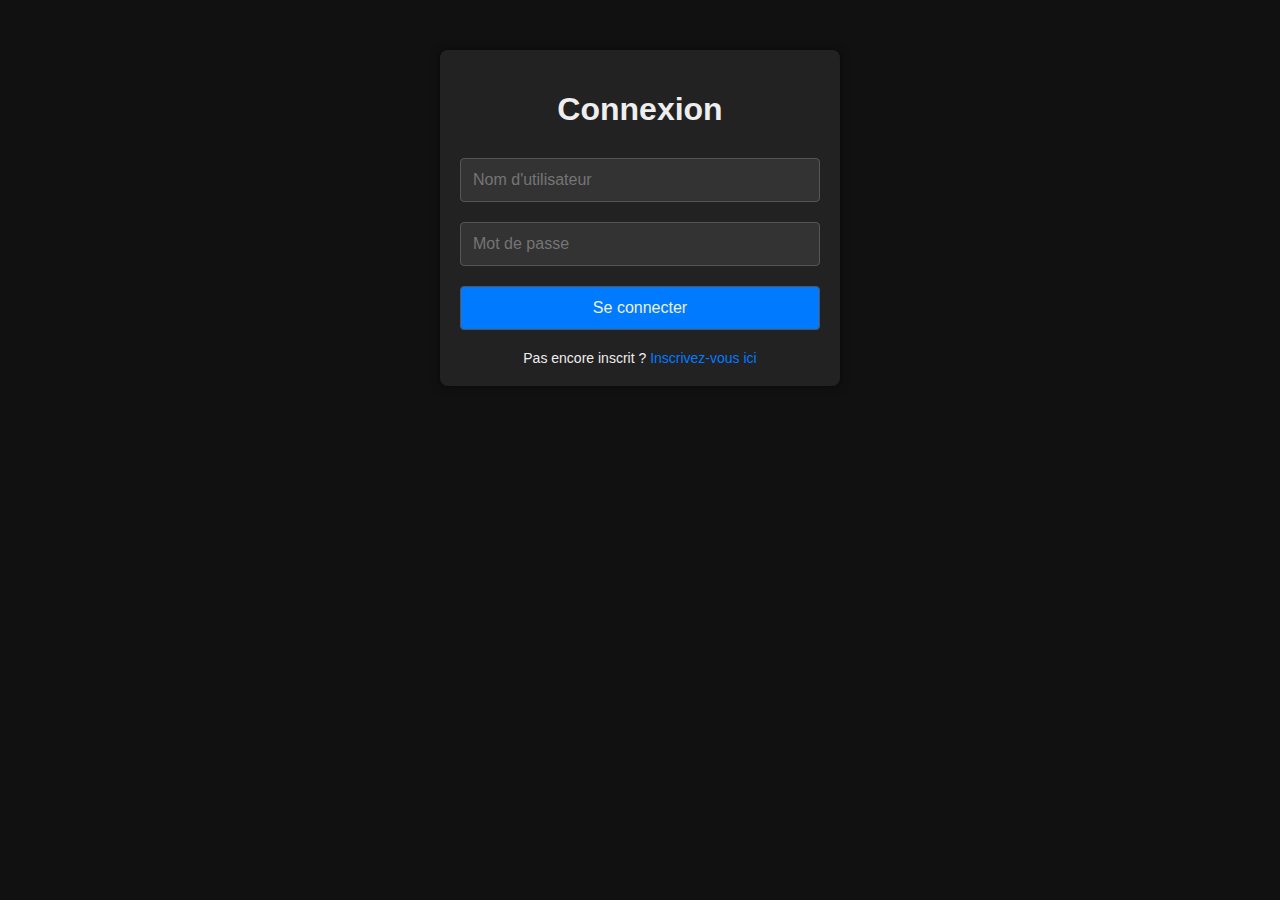
==== html/login.html @ 8c7a32f7 "Add files via upload" ====
<!DOCTYPE html>
<html lang="fr">
<head>
    <meta cha
	rset="UTF-8">
    <meta name="viewport" content="width=device-width, initial-scale=1.0">
    <link rel="stylesheet" type="text/css" href="../css/login.css">
    <title>Connexion</title>
</head>
<body>
	<main>
		<div class="container">
			<h1>Connexion</h1>
			<form id="loginForm">
				<input type="text" id="username" placeholder="Nom d'utilisateur" required /><br/>
				<input type="password" id="password" placeholder="Mot de passe" required /><br/>
				<input type="submit" value="Se connecter" /><br/>
			</form>
			<div class="error-message" id="errorMessage" style="display: none;">Nom d'utilisateur ou mot de passe incorrect.</div>
			<div class="register-link">
				Pas encore inscrit ? <a href="register.html">Inscrivez-vous ici</a>
			</div>
		</div>
	</main>
</body>
</html>
---- css/login.css ----
body {
	margin: 0;        
	padding: 0;
	font-family: Arial, sans-serif;
	background-color: #111;
	color: #eee;
}
        
.container {
	width: 35%;
	max-width: 400px;
	margin: 50px auto;
	background-color: #222;
	border-radius: 8px;
	box-shadow: 0 0 10px rgba(0, 0, 0, 0.5);
	padding: 20px;
	box-sizing: border-box;
}

h1 {
	text-align: center;
	margin-bottom: 30px;
	color: #eee;
}

input {
	width: 100%;
	padding: 12px;
	margin-bottom: 20px;
	border: 1px solid #555;
	border-radius: 4px;
	box-sizing: border-box;
	font-size: 16px;
	background-color: #333;
	color: #eee;
}

input[type="submit"] {
	background-color: #007bff;
	color: #eee;
	cursor: pointer;
}

input[type="submit"]:hover {
	background-color: #0056b3;
}

.error-message {
	text-align: center;
	color: #ff3333;
	margin-bottom: 20px;        
}

.register-link {
	text-align: center;
	font-size: 14px;
	color: #eee;
}

.register-link a {
	color: #007bff;
	text-decoration: none;
}
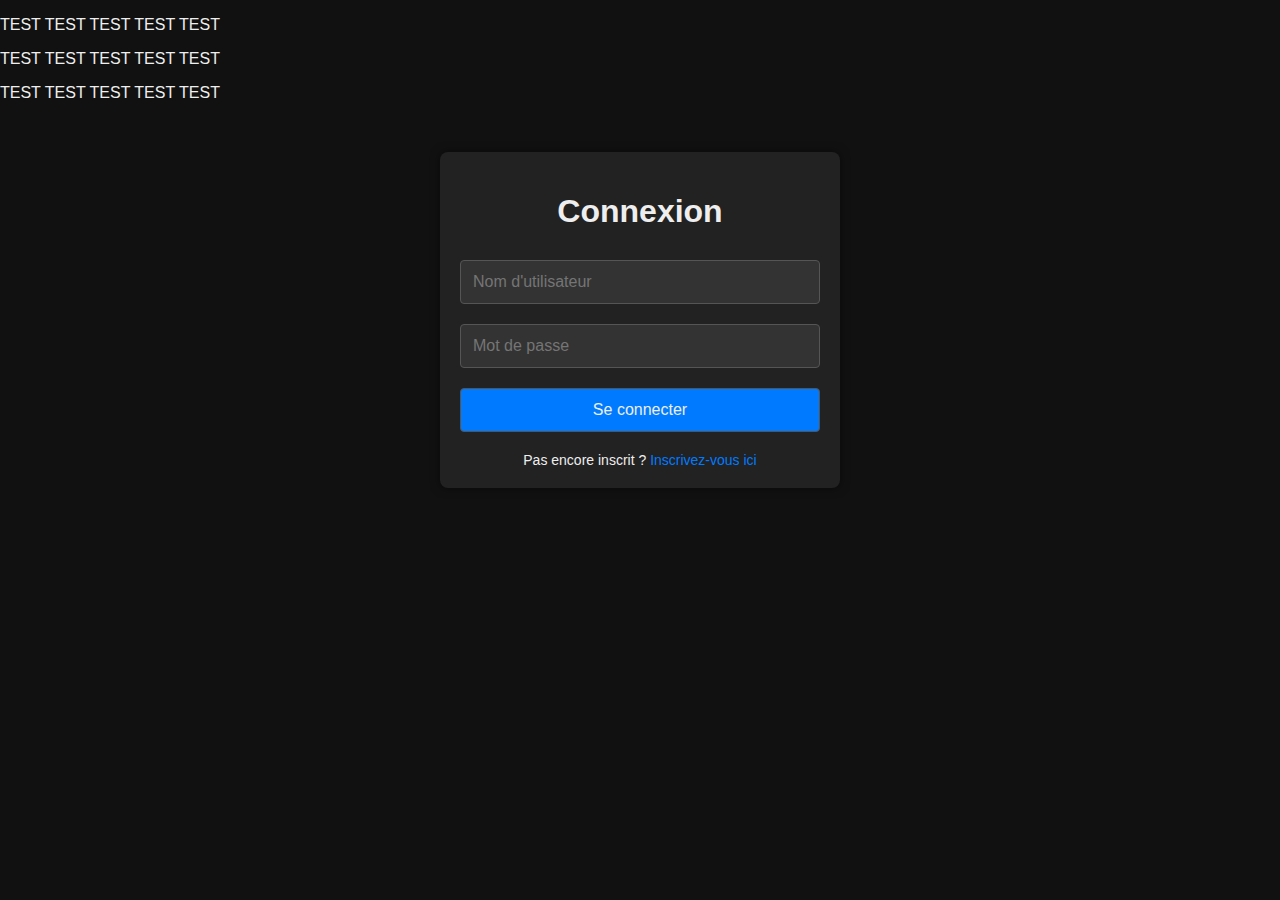
==== commit ce803fa5: "Update login.html" ====
--- a/html/login.html
+++ b/html/login.html
@@ -6,9 +6,17 @@
     <meta name="viewport" content="width=device-width, initial-scale=1.0">
     <link rel="stylesheet" type="text/css" href="../css/login.css">
     <title>Connexion</title>
+	<link rel="preconnect" href="https://fonts.googleapis.com">
+	<link rel="preconnect" href="https://fonts.gstatic.com" crossorigin>
+	<link href="https://fonts.googleapis.com/css2?family=Tektur:wght@400..900&display=swap" rel="stylesheet">
 </head>
 <body>
 	<main>
+		<div class="text-container">
+			<p class="texte">TEST TEST TEST TEST TEST </p>
+			<p class="texte">TEST TEST TEST TEST TEST </p>
+			<p class="texte">TEST TEST TEST TEST TEST </p>
+		</div>
 		<div class="container">
 			<h1>Connexion</h1>
 			<form id="loginForm">
@@ -21,6 +29,7 @@
 				Pas encore inscrit ? <a href="register.html">Inscrivez-vous ici</a>
 			</div>
 		</div>
+		<script src="../js/login.js"></script>
 	</main>
 </body>
-</html>+</html>
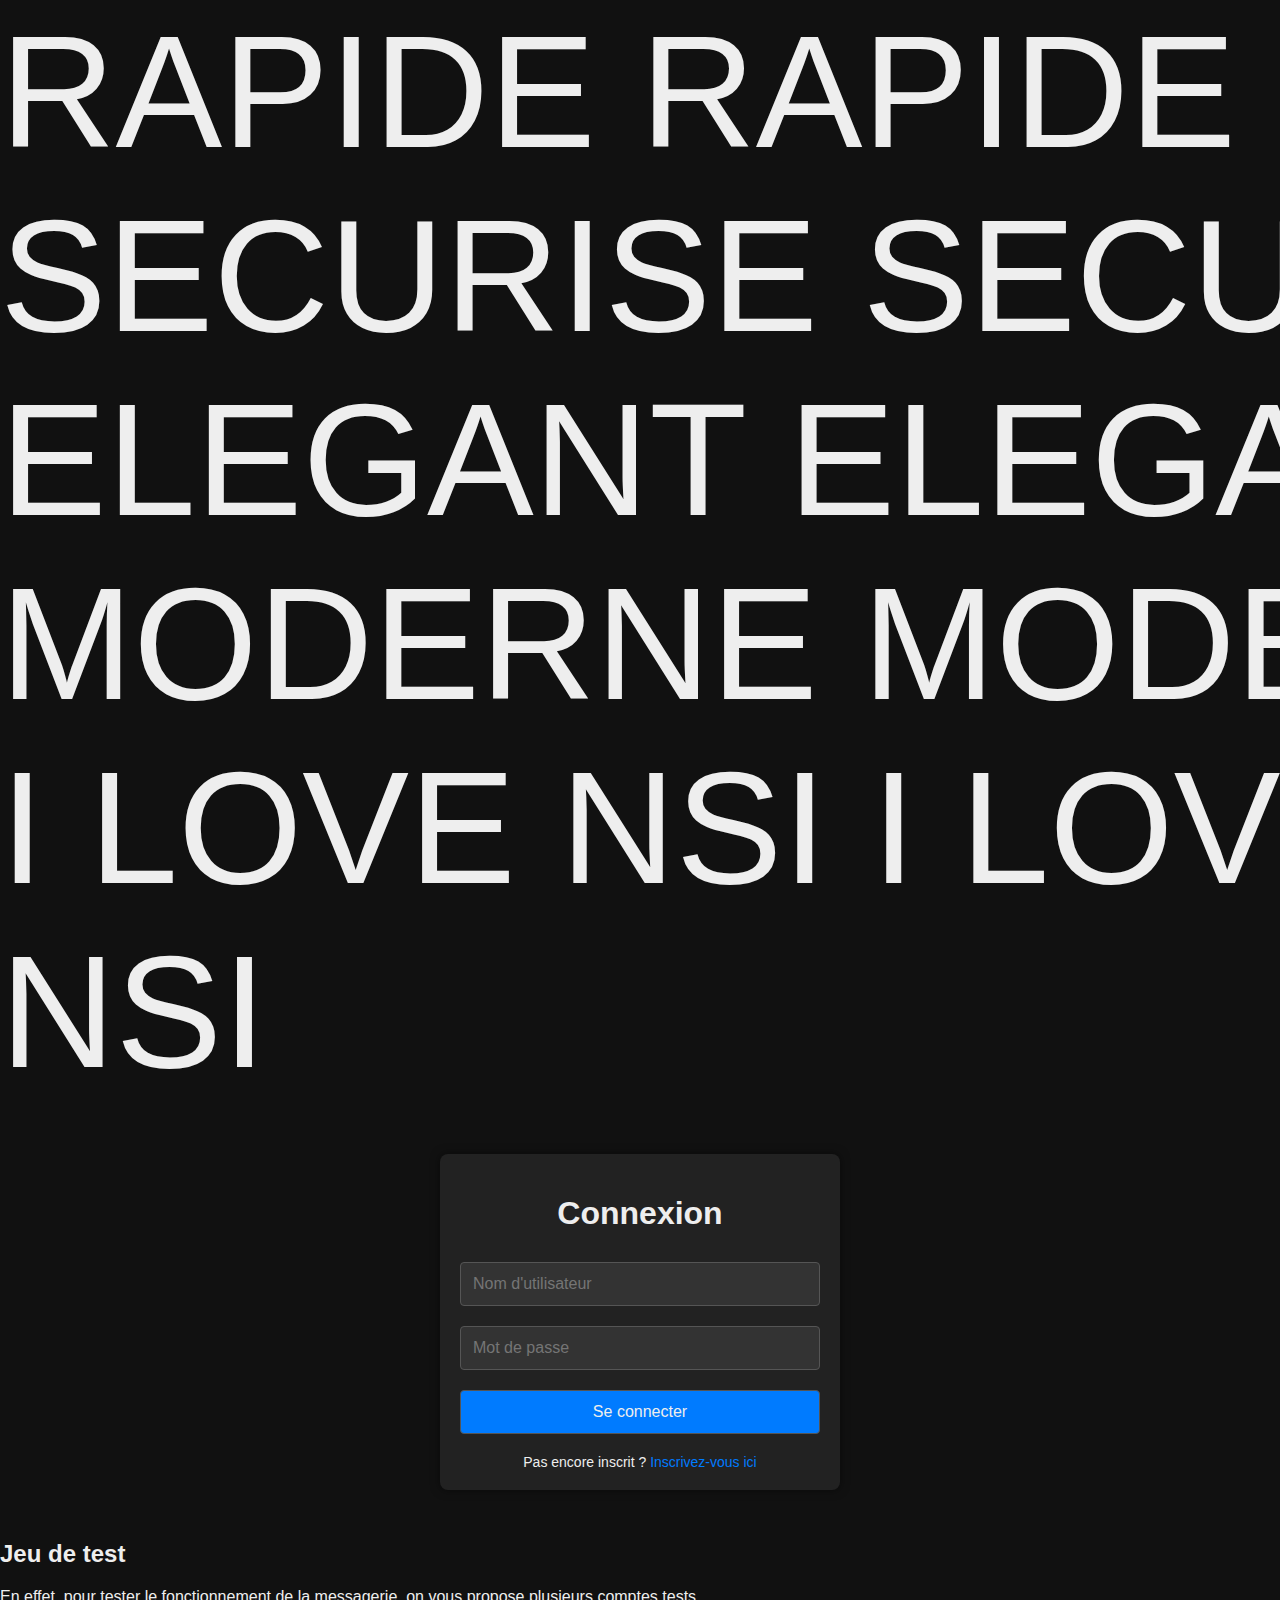
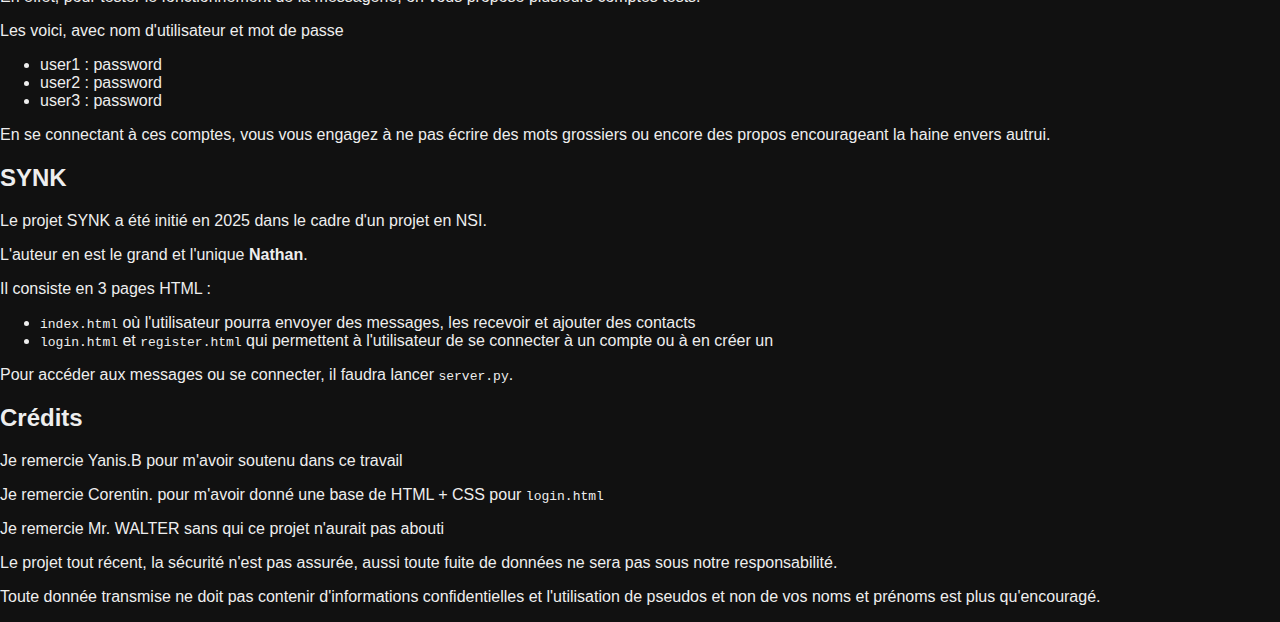
==== commit 886e8d71: "Update login.html" ====
--- a/html/login.html
+++ b/html/login.html
@@ -13,9 +13,11 @@
 <body>
 	<main>
 		<div class="text-container">
-			<p class="texte">TEST TEST TEST TEST TEST </p>
-			<p class="texte">TEST TEST TEST TEST TEST </p>
-			<p class="texte">TEST TEST TEST TEST TEST </p>
+			<p class="texte">RAPIDE RAPIDE RAPIDE </p>
+			<p class="texte">SECURISE SECURISE SECURISE </p>
+			<p class="texte">ELEGANT ELEGANT ELEGANT </p>
+			<p class="texte">MODERNE MODERNE MODERNE </p>
+			<p class="texte">I LOVE NSI I LOVE NSI I LOVE NSI </p>
 		</div>
 		<div class="container">
 			<h1>Connexion</h1>
@@ -29,7 +31,56 @@
 				Pas encore inscrit ? <a href="register.html">Inscrivez-vous ici</a>
 			</div>
 		</div>
+
+		<div class="info-container">
+			<div class="banner-title">
+				<h2>Jeu de test</h2>
+			</div>
+			<div class="description-container">
+				<p>En effet, pour tester le fonctionnement de la messagerie, on vous propose plusieurs comptes tests.</p>
+				<p>Les voici, avec <span class="username">nom d'utilisateur</span> et <span class="password">mot de passe</span></p>
+				<ul>
+					<li><span class="username">user1</span> : <span class="password">password</span></li>
+					<li><span class="username">user2</span> : <span class="password">password</span></li>
+					<li><span class="username">user3</span> : <span class="password">password</span></li>
+				</ul>
+				<p>En se connectant à ces comptes, vous vous engagez à ne pas écrire des mots grossiers ou encore des propos encourageant la haine envers autrui.</p>
+			</div>
+		</div>
+
+		<div class="info-container">
+			<div class="banner-title blue">
+				<h2>SYNK</h2>
+			</div>
+			<div class="description-container">
+				<p>Le projet SYNK a été initié en 2025 dans le cadre d'un projet en NSI.</p>
+				<p>L'auteur en est le grand et l'unique <strong>Nathan</strong>.</p>
+				<p>Il consiste en 3 pages HTML : </p>
+				<ul>
+					<li><code>index.html</code> où l'utilisateur pourra envoyer des messages, les recevoir et ajouter des contacts</li>
+					<li><code>login.html</code> et <code>register.html</code> qui permettent à l'utilisateur de se connecter à un compte ou à en créer un</li>
+				</ul>
+				<p>Pour accéder aux messages ou se connecter, il faudra lancer <code>server.py</code>.</p>
+			</div>
+		</div>
+
+		<div class="info-container hidder">
+			<div class="banner-title red">
+				<h2>Crédits</h2>
+			</div>
+			<div class="description-container">
+				<p>Je remercie Yanis.B pour m'avoir soutenu dans ce travail</p>
+				<p>Je remercie Corentin. pour m'avoir donné une base de HTML + CSS pour <code>login.html</code></p>
+				<p>Je remercie Mr. WALTER sans qui ce projet n'aurait pas abouti</p>
+			</div>
+		</div>
+
 		<script src="../js/login.js"></script>
 	</main>
+
+	<footer>
+		<p>Le projet tout récent, la sécurité n'est pas assurée, aussi toute fuite de données ne sera pas sous notre responsabilité.</p>
+		<p>Toute donnée transmise ne doit pas contenir d'informations confidentielles et l'utilisation de pseudos et non de vos noms et prénoms est plus qu'encouragé.</p>
+	</footer>
 </body>
 </html>
--- a/css/login.css
+++ b/css/login.css
@@ -4,8 +4,18 @@
 	font-family: Arial, sans-serif;
 	background-color: #111;
 	color: #eee;
+	overflow-x: hidden;
 }
-        
+ 
+.tektur-text-description {
+  font-family: "Tektur", sans-serif;
+  font-optical-sizing: auto;
+  font-weight: 800;
+  font-style: normal;
+  font-variation-settings:
+    "wdth" 100;
+}
+
 .container {
 	width: 35%;
 	max-width: 400px;
@@ -60,4 +70,17 @@
 .register-link a {
 	color: #007bff;
 	text-decoration: none;
-}+}
+
+.text-container {
+	height: auto;
+	overflow-x: hidden;
+	width: 200%;
+	font-size: 10em;
+}
+
+.text-container p {
+	width: 100%;
+	height: auto;
+	margin: 0;
+}
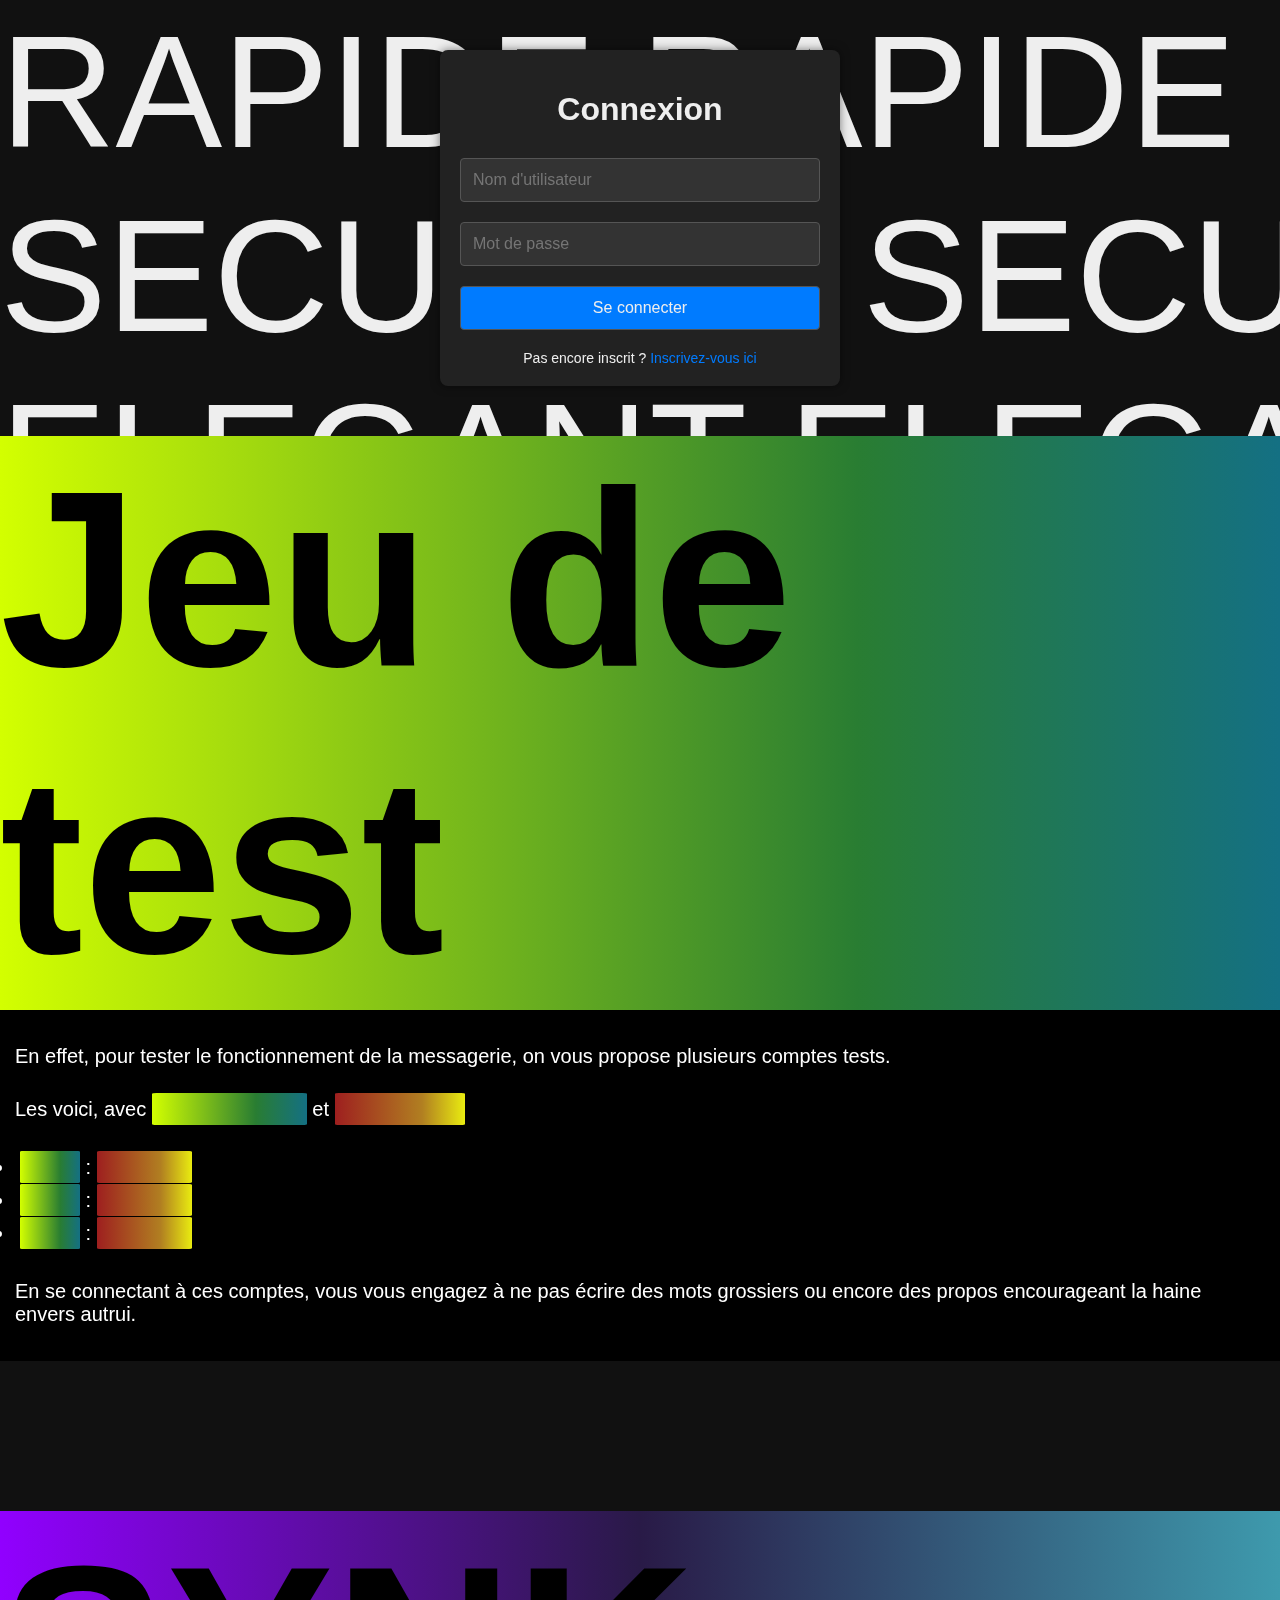
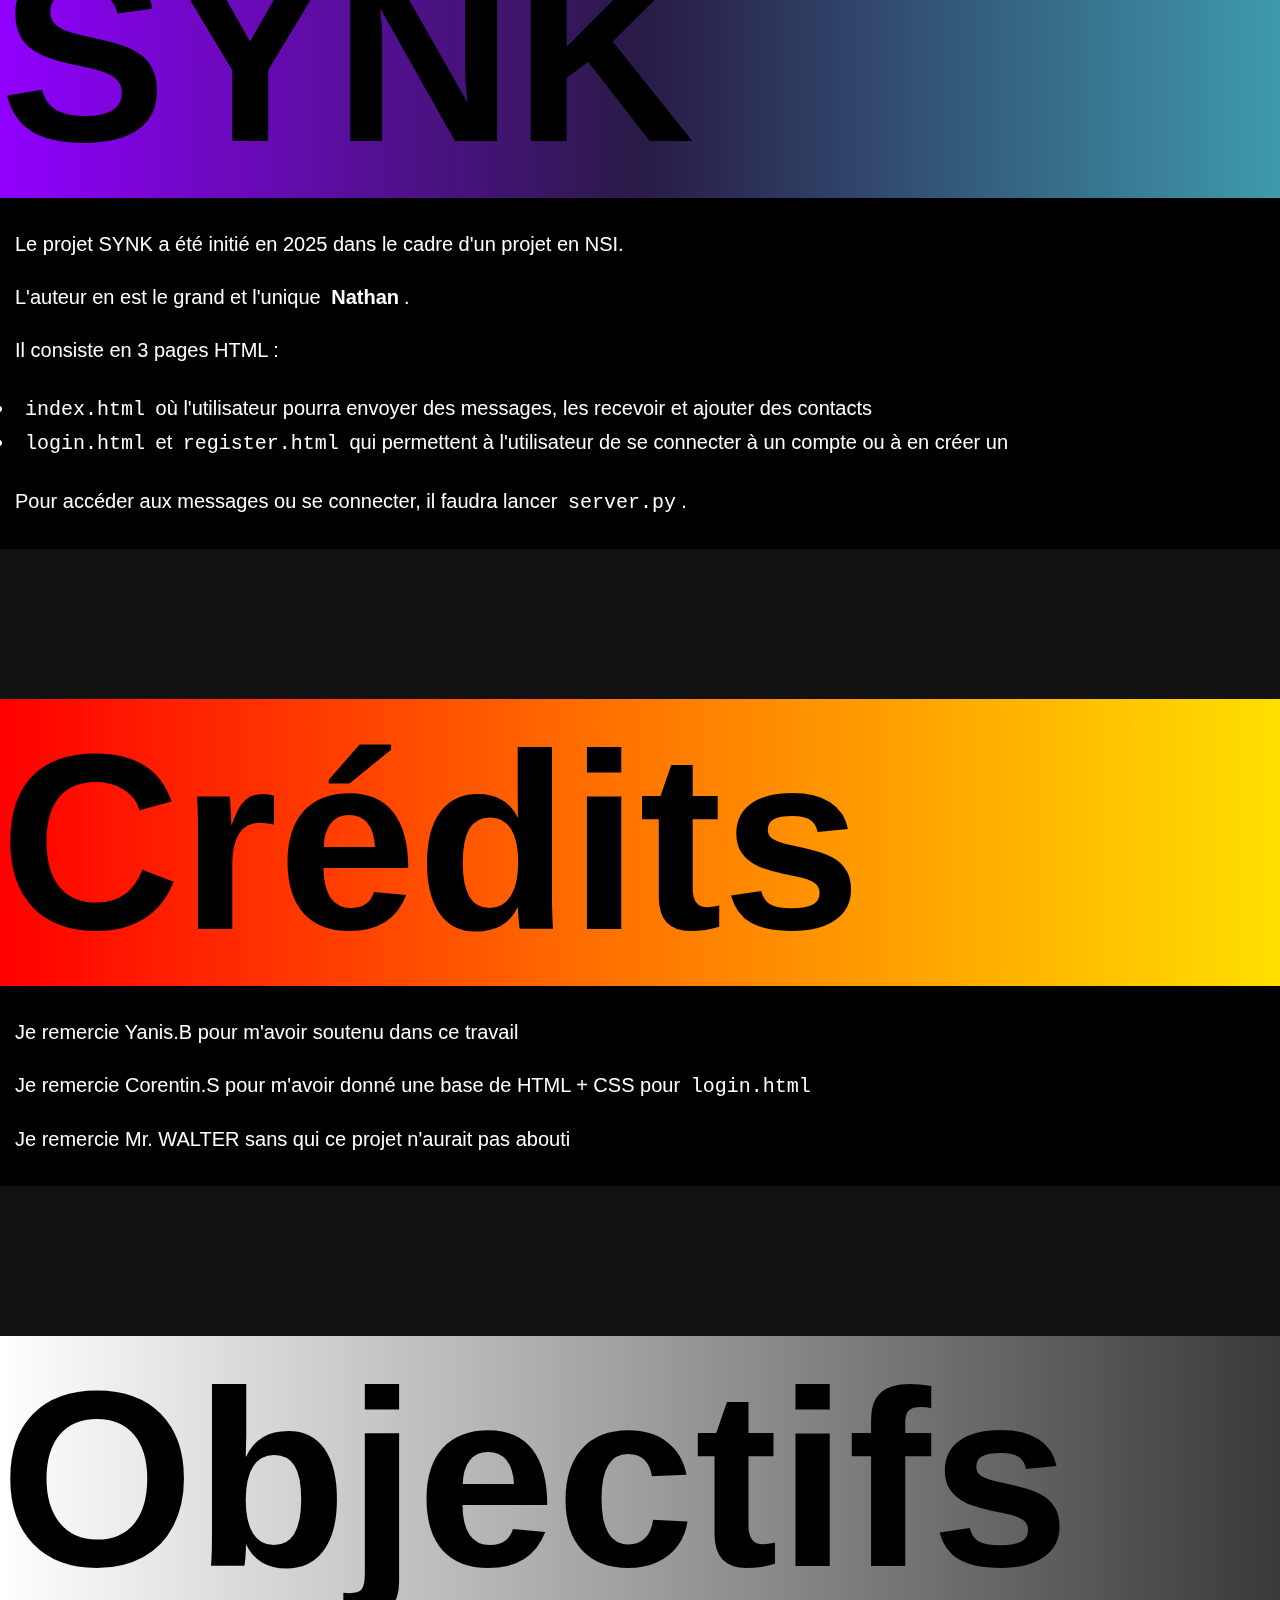
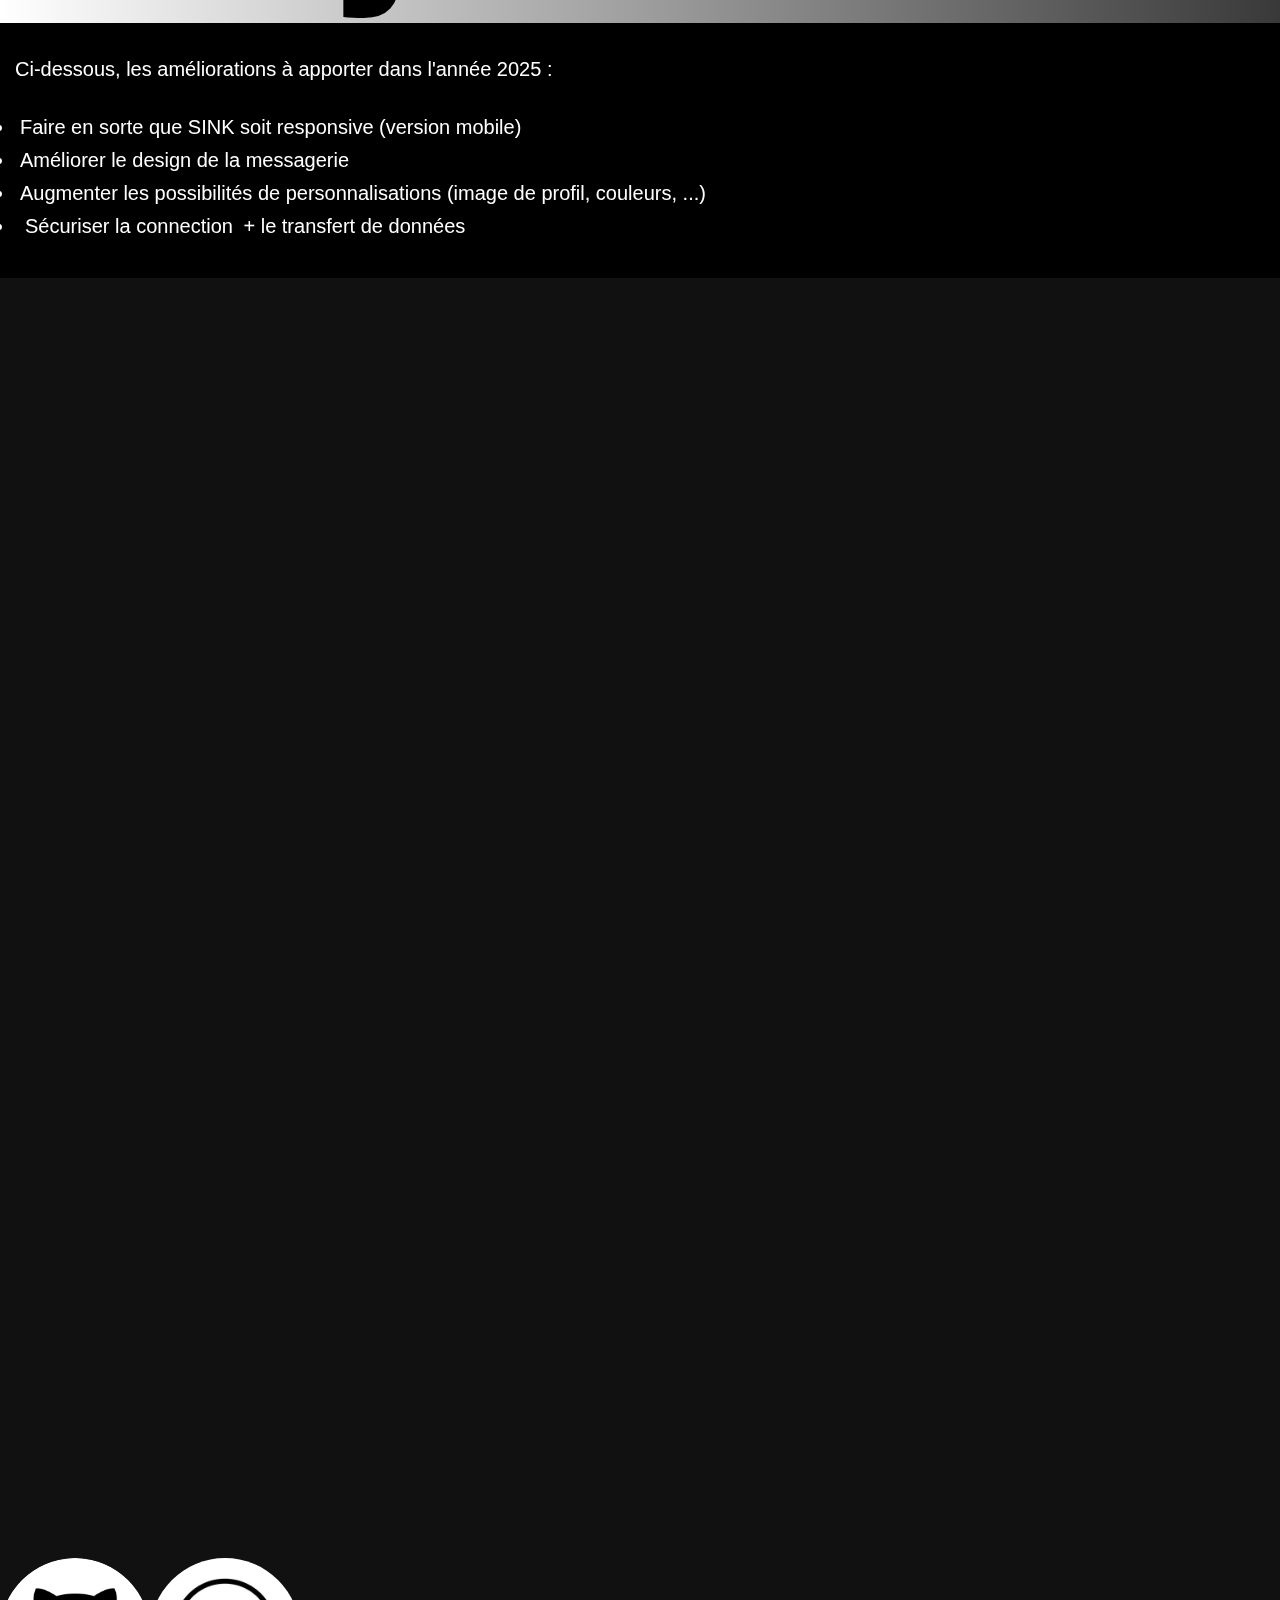
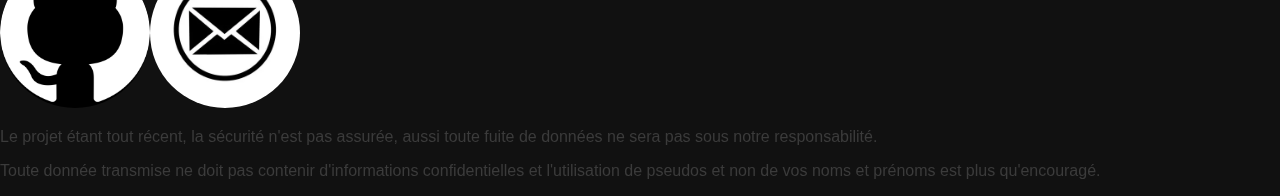
==== commit bea246a4: "Add files via upload" ====
--- a/html/login.html
+++ b/html/login.html
@@ -19,6 +19,7 @@
 			<p class="texte">MODERNE MODERNE MODERNE </p>
 			<p class="texte">I LOVE NSI I LOVE NSI I LOVE NSI </p>
 		</div>
+
 		<div class="container">
 			<h1>Connexion</h1>
 			<form id="loginForm">
@@ -64,14 +65,29 @@
 			</div>
 		</div>
 
-		<div class="info-container hidder">
+		<div class="info-container">
 			<div class="banner-title red">
 				<h2>Crédits</h2>
 			</div>
 			<div class="description-container">
 				<p>Je remercie Yanis.B pour m'avoir soutenu dans ce travail</p>
-				<p>Je remercie Corentin. pour m'avoir donné une base de HTML + CSS pour <code>login.html</code></p>
+				<p>Je remercie Corentin.S pour m'avoir donné une base de HTML + CSS pour <code>login.html</code></p>
 				<p>Je remercie Mr. WALTER sans qui ce projet n'aurait pas abouti</p>
+			</div>
+		</div>
+
+		<div class="info-container hidder">
+			<div class="banner-title black">
+				<h2>Objectifs</h2>
+			</div>
+			<div class="description-container">
+				<p>Ci-dessous, les améliorations à apporter dans l'année 2025 : </p>
+				<ul>
+					<li>Faire en sorte que SINK soit responsive (version mobile)</li>
+					<li>Améliorer le design de la messagerie</li>
+					<li>Augmenter les possibilités de personnalisations (image de profil, couleurs, ...)</li>
+					<li><a href="security.html" target="_blank" class="secret-link">Sécuriser la connection</a> + le transfert de données</li>
+				</ul>
 			</div>
 		</div>
 
@@ -79,8 +95,12 @@
 	</main>
 
 	<footer>
-		<p>Le projet tout récent, la sécurité n'est pas assurée, aussi toute fuite de données ne sera pas sous notre responsabilité.</p>
+		<div class="liens">
+			<a href="https://github.com/nathan-004/social-network" target="_blank"><img src="../images/liens/github.webp"></a>
+			<a href="mailto:votreadresse@email.com" target="_blank"><img src="../images/liens/mail.webp"></a> <!--Fausse adresse mail-->
+		</div>
+		<p>Le projet étant tout récent, la sécurité n'est pas assurée, aussi toute fuite de données ne sera pas sous notre responsabilité.</p>
 		<p>Toute donnée transmise ne doit pas contenir d'informations confidentielles et l'utilisation de pseudos et non de vos noms et prénoms est plus qu'encouragé.</p>
 	</footer>
 </body>
-</html>
+</html>--- a/css/login.css
+++ b/css/login.css
@@ -1,3 +1,5 @@
+
+
 body {
 	margin: 0;        
 	padding: 0;
@@ -17,6 +19,7 @@
 }
 
 .container {
+	z-index: 1;
 	width: 35%;
 	max-width: 400px;
 	margin: 50px auto;
@@ -72,7 +75,13 @@
 	text-decoration: none;
 }
 
+
+/*------------------------------Fond d'ecran---------------------------------*/
 .text-container {
+	position: fixed;
+	left: 0;
+	top: 0;
+	z-index: -4;
 	height: auto;
 	overflow-x: hidden;
 	width: 200%;
@@ -80,7 +89,97 @@
 }
 
 .text-container p {
+	z-index: 5;
 	width: 100%;
 	height: auto;
 	margin: 0;
 }
+
+
+/*------------------------------Jeu de test--------------------------*/
+.info-container {
+	margin-bottom: 150px;
+	background-color: black;
+}
+
+.banner-title {
+	color: black;
+	background: linear-gradient(90deg, rgba(211,255,0,1) 0%, rgba(41,125,50,1) 67%, rgba(20,112,131,1) 100%);
+}
+
+.banner-title h2 {
+	font-size: 250px;
+	margin: 0;
+}
+
+.description-container {
+	color: white;
+	padding: 10px;
+	font-size: 20px;
+}
+
+.description-container * {
+	padding: 5px;
+}
+
+.username {
+	border-radius: 3%;
+	background: linear-gradient(90deg, rgba(211,255,0,1) 0%, rgba(41,125,50,1) 67%, rgba(20,112,131,1) 100%);
+	color: #00000000;
+}
+
+.username:hover {
+	color: #000;
+}
+
+.password {
+	border-radius: 3%;
+	background: linear-gradient(90deg, rgb(158, 31, 31) 0%, rgb(177, 127, 33) 67%, rgb(233, 236, 16) 100%);
+	color: #00000000;
+}
+
+.password:hover {
+	color: #000;
+}
+
+/*--------------------------------------SYNK-------------------------------------------*/
+.blue {
+	background: linear-gradient(90deg, rgba(145,0,255,1) 0%, rgba(41,26,71,1) 50%, rgba(62,154,173,1) 100%);
+}
+
+/*------------------------------- Credits -------------------------------------------*/
+.red {
+	background: linear-gradient(90deg, rgba(255,0,0,1) 0%, rgba(255,119,0,1) 50%, rgba(255,223,0,1) 100%);
+}
+
+.hidder {
+	margin-bottom: 100%;
+}
+
+/**/
+
+.secret-link {
+	color: white;
+	text-decoration: none;
+}
+
+.black {
+	background: linear-gradient(90deg, rgba(255,255,255,1) 0%, rgba(158,158,158,1) 50%, rgba(57,57,57,1) 100%);
+}
+
+/*--------------------------------------------- Footer ----------------------------------------------*/
+footer {
+	color: #3b3b3b;
+}
+
+.liens {
+	display: flex;
+	
+}
+
+.liens a img {
+	background-color: #000;
+	border-radius: 100%;
+	width: 150px;
+}
+
